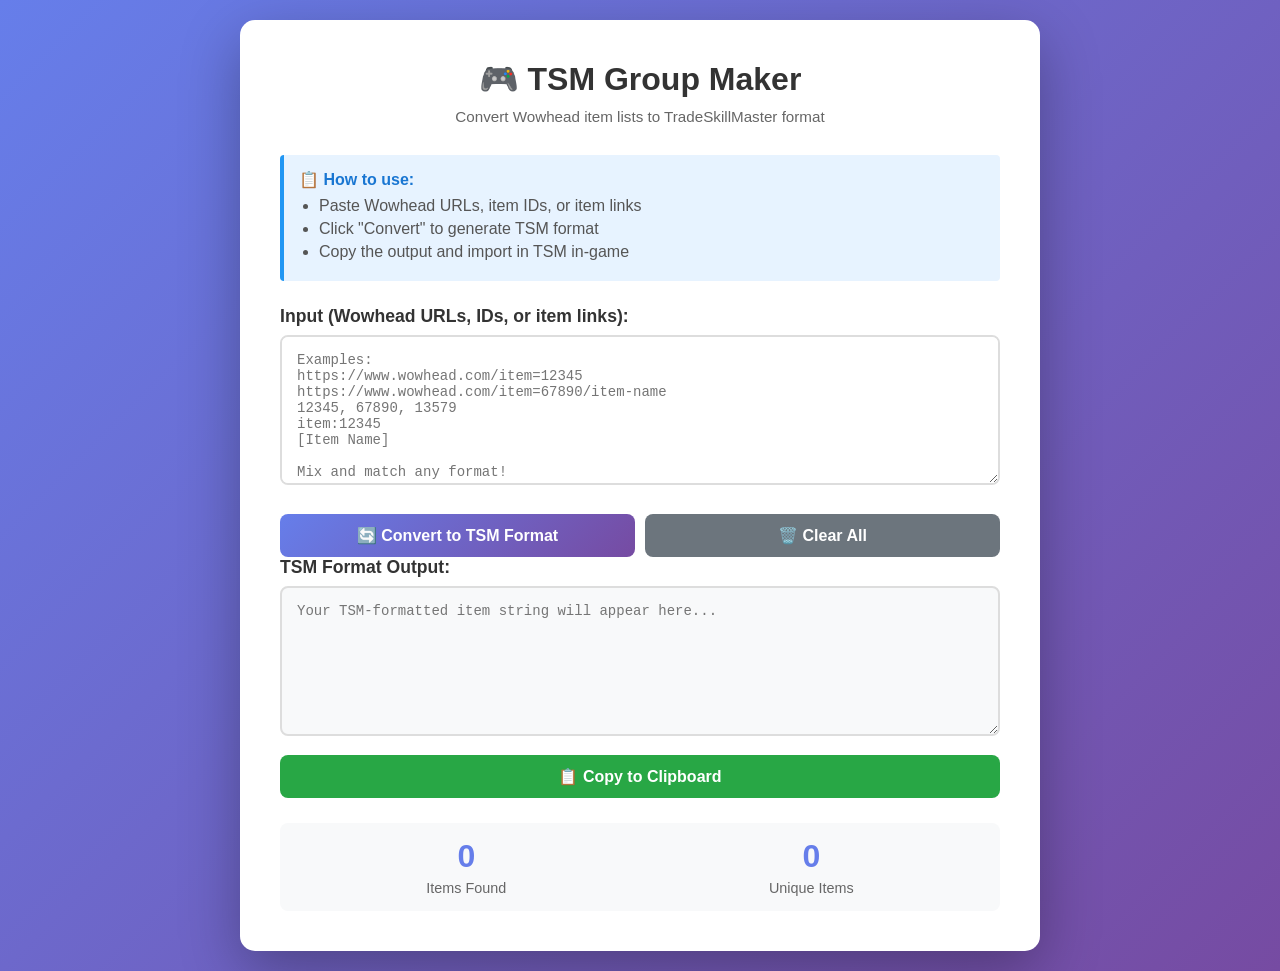
==== index.html @ 7c134ddc "Implement TSM Group Maker website with Wowhead to TSM converter Co-authored-by: RiseofRice <24214315" ====
<!DOCTYPE html>
<html lang="en">
<head>
    <meta charset="UTF-8">
    <meta name="viewport" content="width=device-width, initial-scale=1.0">
    <title>TSM Group Maker - Wowhead to TradeSkillMaster Converter</title>
    <style>
        * {
            margin: 0;
            padding: 0;
            box-sizing: border-box;
        }

        body {
            font-family: -apple-system, BlinkMacSystemFont, 'Segoe UI', Roboto, Oxygen, Ubuntu, Cantarell, sans-serif;
            background: linear-gradient(135deg, #667eea 0%, #764ba2 100%);
            min-height: 100vh;
            padding: 20px;
            display: flex;
            justify-content: center;
            align-items: center;
        }

        .container {
            background: white;
            border-radius: 15px;
            box-shadow: 0 20px 60px rgba(0, 0, 0, 0.3);
            padding: 40px;
            max-width: 800px;
            width: 100%;
        }

        h1 {
            color: #333;
            margin-bottom: 10px;
            font-size: 2em;
            text-align: center;
        }

        .subtitle {
            color: #666;
            text-align: center;
            margin-bottom: 30px;
            font-size: 0.95em;
        }

        .input-section, .output-section {
            margin-bottom: 25px;
        }

        label {
            display: block;
            color: #333;
            font-weight: 600;
            margin-bottom: 8px;
            font-size: 1.1em;
        }

        textarea {
            width: 100%;
            padding: 15px;
            border: 2px solid #ddd;
            border-radius: 8px;
            font-family: 'Courier New', monospace;
            font-size: 14px;
            resize: vertical;
            transition: border-color 0.3s;
        }

        textarea:focus {
            outline: none;
            border-color: #667eea;
        }

        #input {
            min-height: 150px;
        }

        #output {
            min-height: 150px;
            background-color: #f8f9fa;
        }

        .button-group {
            display: flex;
            gap: 10px;
            margin-top: 15px;
        }

        button {
            flex: 1;
            padding: 12px 24px;
            border: none;
            border-radius: 8px;
            font-size: 16px;
            font-weight: 600;
            cursor: pointer;
            transition: all 0.3s;
        }

        .btn-primary {
            background: linear-gradient(135deg, #667eea 0%, #764ba2 100%);
            color: white;
        }

        .btn-primary:hover {
            transform: translateY(-2px);
            box-shadow: 0 5px 15px rgba(102, 126, 234, 0.4);
        }

        .btn-secondary {
            background: #6c757d;
            color: white;
        }

        .btn-secondary:hover {
            background: #5a6268;
        }

        .btn-success {
            background: #28a745;
            color: white;
        }

        .btn-success:hover {
            background: #218838;
        }

        .info-box {
            background: #e7f3ff;
            border-left: 4px solid #2196F3;
            padding: 15px;
            margin-bottom: 25px;
            border-radius: 4px;
        }

        .info-box h3 {
            color: #1976D2;
            margin-bottom: 8px;
            font-size: 1em;
        }

        .info-box ul {
            margin-left: 20px;
            color: #555;
        }

        .info-box li {
            margin-bottom: 5px;
        }

        .stats {
            display: flex;
            justify-content: space-around;
            margin-top: 15px;
            padding: 15px;
            background: #f8f9fa;
            border-radius: 8px;
        }

        .stat-item {
            text-align: center;
        }

        .stat-value {
            font-size: 2em;
            font-weight: bold;
            color: #667eea;
        }

        .stat-label {
            color: #666;
            font-size: 0.9em;
            margin-top: 5px;
        }

        .message {
            padding: 12px;
            margin-top: 15px;
            border-radius: 8px;
            display: none;
        }

        .message.success {
            background: #d4edda;
            color: #155724;
            border: 1px solid #c3e6cb;
        }

        .message.error {
            background: #f8d7da;
            color: #721c24;
            border: 1px solid #f5c6cb;
        }

        .message.show {
            display: block;
        }

        @media (max-width: 600px) {
            .container {
                padding: 20px;
            }

            h1 {
                font-size: 1.5em;
            }

            .button-group {
                flex-direction: column;
            }

            .stats {
                flex-direction: column;
                gap: 15px;
            }
        }
    </style>
</head>
<body>
    <div class="container">
        <h1>🎮 TSM Group Maker</h1>
        <p class="subtitle">Convert Wowhead item lists to TradeSkillMaster format</p>

        <div class="info-box">
            <h3>📋 How to use:</h3>
            <ul>
                <li>Paste Wowhead URLs, item IDs, or item links</li>
                <li>Click "Convert" to generate TSM format</li>
                <li>Copy the output and import in TSM in-game</li>
            </ul>
        </div>

        <div class="input-section">
            <label for="input">Input (Wowhead URLs, IDs, or item links):</label>
            <textarea id="input" placeholder="Examples:
https://www.wowhead.com/item=12345
https://www.wowhead.com/item=67890/item-name
12345, 67890, 13579
item:12345
[Item Name]

Mix and match any format!"></textarea>
        </div>

        <div class="button-group">
            <button class="btn-primary" onclick="convertToTSM()">🔄 Convert to TSM Format</button>
            <button class="btn-secondary" onclick="clearAll()">🗑️ Clear All</button>
        </div>

        <div class="output-section">
            <label for="output">TSM Format Output:</label>
            <textarea id="output" readonly placeholder="Your TSM-formatted item string will appear here..."></textarea>
            <div class="button-group">
                <button class="btn-success" onclick="copyToClipboard()">📋 Copy to Clipboard</button>
            </div>
        </div>

        <div class="stats">
            <div class="stat-item">
                <div class="stat-value" id="itemCount">0</div>
                <div class="stat-label">Items Found</div>
            </div>
            <div class="stat-item">
                <div class="stat-value" id="uniqueCount">0</div>
                <div class="stat-label">Unique Items</div>
            </div>
        </div>

        <div id="message" class="message"></div>
    </div>

    <script>
        function extractItemIds(text) {
            const itemIds = new Set();
            
            // Pattern 1: Wowhead URLs with item IDs
            // https://www.wowhead.com/item=12345 or https://www.wowhead.com/item=12345/item-name
            const wowheadUrlPattern = /wowhead\.com\/[a-z]*\/?item[=/](\d+)/gi;
            let match;
            while ((match = wowheadUrlPattern.exec(text)) !== null) {
                itemIds.add(match[1]);
            }
            
            // Pattern 2: Direct item IDs (numbers separated by commas, spaces, or newlines)
            const numberPattern = /\b(\d{4,6})\b/g;
            while ((match = numberPattern.exec(text)) !== null) {
                itemIds.add(match[1]);
            }
            
            // Pattern 3: item:xxxxx format
            const itemFormatPattern = /item:(\d+)/gi;
            while ((match = itemFormatPattern.exec(text)) !== null) {
                itemIds.add(match[1]);
            }
            
            // Pattern 4: i:xxxxx format (already TSM format)
            const tsmFormatPattern = /i:(\d+)/gi;
            while ((match = tsmFormatPattern.exec(text)) !== null) {
                itemIds.add(match[1]);
            }
            
            return Array.from(itemIds).sort((a, b) => a - b);
        }

        function convertToTSM() {
            const input = document.getElementById('input').value;
            const output = document.getElementById('output');
            const itemCountEl = document.getElementById('itemCount');
            const uniqueCountEl = document.getElementById('uniqueCount');
            
            if (!input.trim()) {
                showMessage('Please enter some Wowhead URLs or item IDs', 'error');
                return;
            }
            
            const itemIds = extractItemIds(input);
            
            if (itemIds.length === 0) {
                showMessage('No valid item IDs found in the input', 'error');
                output.value = '';
                itemCountEl.textContent = '0';
                uniqueCountEl.textContent = '0';
                return;
            }
            
            // Convert to TSM format: i:12345,i:67890,i:13579
            const tsmFormat = itemIds.map(id => `i:${id}`).join(',');
            output.value = tsmFormat;
            
            // Update stats
            itemCountEl.textContent = itemIds.length;
            uniqueCountEl.textContent = itemIds.length;
            
            showMessage(`Successfully converted ${itemIds.length} item(s) to TSM format!`, 'success');
        }

        function copyToClipboard() {
            const output = document.getElementById('output');
            
            if (!output.value) {
                showMessage('Nothing to copy! Please convert some items first.', 'error');
                return;
            }
            
            output.select();
            output.setSelectionRange(0, 99999); // For mobile devices
            
            try {
                document.execCommand('copy');
                showMessage('Copied to clipboard! Ready to import in TSM.', 'success');
            } catch (err) {
                // Fallback for modern browsers
                navigator.clipboard.writeText(output.value).then(() => {
                    showMessage('Copied to clipboard! Ready to import in TSM.', 'success');
                }).catch(() => {
                    showMessage('Failed to copy. Please copy manually.', 'error');
                });
            }
        }

        function clearAll() {
            document.getElementById('input').value = '';
            document.getElementById('output').value = '';
            document.getElementById('itemCount').textContent = '0';
            document.getElementById('uniqueCount').textContent = '0';
            hideMessage();
        }

        function showMessage(text, type) {
            const messageEl = document.getElementById('message');
            messageEl.textContent = text;
            messageEl.className = `message ${type} show`;
            
            // Auto-hide after 3 seconds
            setTimeout(() => {
                hideMessage();
            }, 3000);
        }

        function hideMessage() {
            const messageEl = document.getElementById('message');
            messageEl.classList.remove('show');
        }

        // Allow pressing Ctrl/Cmd+Enter to convert
        document.getElementById('input').addEventListener('keydown', (e) => {
            if ((e.ctrlKey || e.metaKey) && e.key === 'Enter') {
                convertToTSM();
            }
        });
    </script>
</body>
</html>
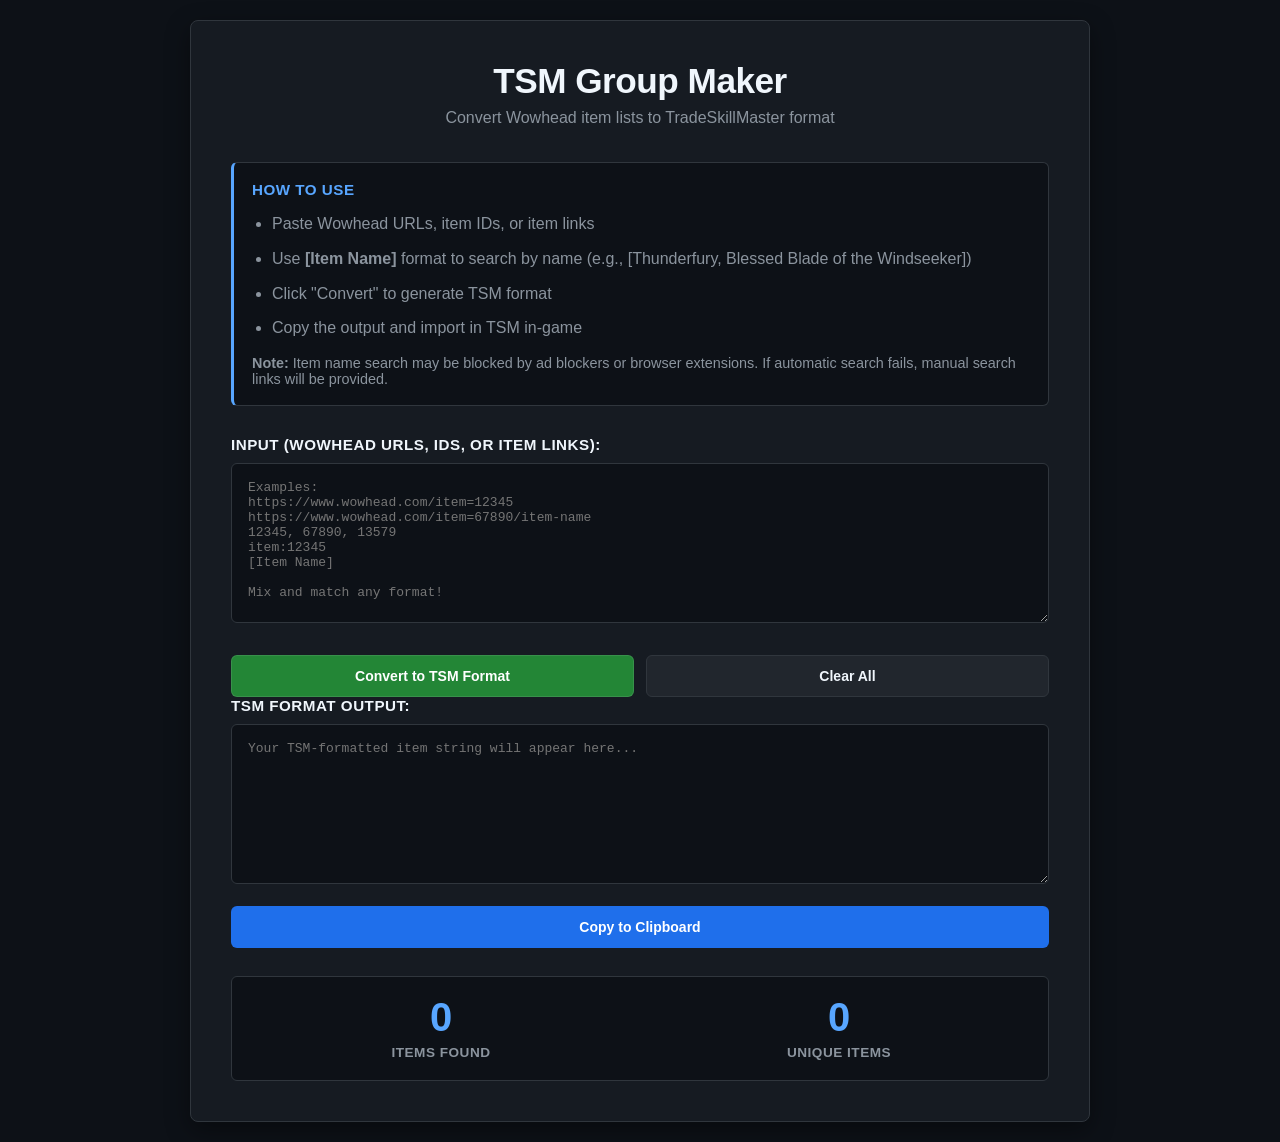
==== commit 381c774e: "Update UI with item name search instructions Co-authored-by: RiseofRice <24214315+RiseofRice@users.n" ====
--- a/index.html
+++ b/index.html
@@ -4,231 +4,24 @@
     <meta charset="UTF-8">
     <meta name="viewport" content="width=device-width, initial-scale=1.0">
     <title>TSM Group Maker - Wowhead to TradeSkillMaster Converter</title>
-    <style>
-        * {
-            margin: 0;
-            padding: 0;
-            box-sizing: border-box;
-        }
-
-        body {
-            font-family: -apple-system, BlinkMacSystemFont, 'Segoe UI', Roboto, Oxygen, Ubuntu, Cantarell, sans-serif;
-            background: linear-gradient(135deg, #667eea 0%, #764ba2 100%);
-            min-height: 100vh;
-            padding: 20px;
-            display: flex;
-            justify-content: center;
-            align-items: center;
-        }
-
-        .container {
-            background: white;
-            border-radius: 15px;
-            box-shadow: 0 20px 60px rgba(0, 0, 0, 0.3);
-            padding: 40px;
-            max-width: 800px;
-            width: 100%;
-        }
-
-        h1 {
-            color: #333;
-            margin-bottom: 10px;
-            font-size: 2em;
-            text-align: center;
-        }
-
-        .subtitle {
-            color: #666;
-            text-align: center;
-            margin-bottom: 30px;
-            font-size: 0.95em;
-        }
-
-        .input-section, .output-section {
-            margin-bottom: 25px;
-        }
-
-        label {
-            display: block;
-            color: #333;
-            font-weight: 600;
-            margin-bottom: 8px;
-            font-size: 1.1em;
-        }
-
-        textarea {
-            width: 100%;
-            padding: 15px;
-            border: 2px solid #ddd;
-            border-radius: 8px;
-            font-family: 'Courier New', monospace;
-            font-size: 14px;
-            resize: vertical;
-            transition: border-color 0.3s;
-        }
-
-        textarea:focus {
-            outline: none;
-            border-color: #667eea;
-        }
-
-        #input {
-            min-height: 150px;
-        }
-
-        #output {
-            min-height: 150px;
-            background-color: #f8f9fa;
-        }
-
-        .button-group {
-            display: flex;
-            gap: 10px;
-            margin-top: 15px;
-        }
-
-        button {
-            flex: 1;
-            padding: 12px 24px;
-            border: none;
-            border-radius: 8px;
-            font-size: 16px;
-            font-weight: 600;
-            cursor: pointer;
-            transition: all 0.3s;
-        }
-
-        .btn-primary {
-            background: linear-gradient(135deg, #667eea 0%, #764ba2 100%);
-            color: white;
-        }
-
-        .btn-primary:hover {
-            transform: translateY(-2px);
-            box-shadow: 0 5px 15px rgba(102, 126, 234, 0.4);
-        }
-
-        .btn-secondary {
-            background: #6c757d;
-            color: white;
-        }
-
-        .btn-secondary:hover {
-            background: #5a6268;
-        }
-
-        .btn-success {
-            background: #28a745;
-            color: white;
-        }
-
-        .btn-success:hover {
-            background: #218838;
-        }
-
-        .info-box {
-            background: #e7f3ff;
-            border-left: 4px solid #2196F3;
-            padding: 15px;
-            margin-bottom: 25px;
-            border-radius: 4px;
-        }
-
-        .info-box h3 {
-            color: #1976D2;
-            margin-bottom: 8px;
-            font-size: 1em;
-        }
-
-        .info-box ul {
-            margin-left: 20px;
-            color: #555;
-        }
-
-        .info-box li {
-            margin-bottom: 5px;
-        }
-
-        .stats {
-            display: flex;
-            justify-content: space-around;
-            margin-top: 15px;
-            padding: 15px;
-            background: #f8f9fa;
-            border-radius: 8px;
-        }
-
-        .stat-item {
-            text-align: center;
-        }
-
-        .stat-value {
-            font-size: 2em;
-            font-weight: bold;
-            color: #667eea;
-        }
-
-        .stat-label {
-            color: #666;
-            font-size: 0.9em;
-            margin-top: 5px;
-        }
-
-        .message {
-            padding: 12px;
-            margin-top: 15px;
-            border-radius: 8px;
-            display: none;
-        }
-
-        .message.success {
-            background: #d4edda;
-            color: #155724;
-            border: 1px solid #c3e6cb;
-        }
-
-        .message.error {
-            background: #f8d7da;
-            color: #721c24;
-            border: 1px solid #f5c6cb;
-        }
-
-        .message.show {
-            display: block;
-        }
-
-        @media (max-width: 600px) {
-            .container {
-                padding: 20px;
-            }
-
-            h1 {
-                font-size: 1.5em;
-            }
-
-            .button-group {
-                flex-direction: column;
-            }
-
-            .stats {
-                flex-direction: column;
-                gap: 15px;
-            }
-        }
-    </style>
+    <link rel="stylesheet" href="styles.css">
 </head>
 <body>
     <div class="container">
-        <h1>🎮 TSM Group Maker</h1>
+        <h1>TSM Group Maker</h1>
         <p class="subtitle">Convert Wowhead item lists to TradeSkillMaster format</p>
 
         <div class="info-box">
-            <h3>📋 How to use:</h3>
+            <h3>How to use</h3>
             <ul>
                 <li>Paste Wowhead URLs, item IDs, or item links</li>
+                <li>Use <strong>[Item Name]</strong> format to search by name (e.g., [Thunderfury, Blessed Blade of the Windseeker])</li>
                 <li>Click "Convert" to generate TSM format</li>
                 <li>Copy the output and import in TSM in-game</li>
             </ul>
+            <p style="margin-top: 12px; font-size: 0.9em; color: #8b949e;">
+                <strong>Note:</strong> Item name search may be blocked by ad blockers or browser extensions. If automatic search fails, manual search links will be provided.
+            </p>
         </div>
 
         <div class="input-section">
@@ -244,15 +37,15 @@
         </div>
 
         <div class="button-group">
-            <button class="btn-primary" onclick="convertToTSM()">🔄 Convert to TSM Format</button>
-            <button class="btn-secondary" onclick="clearAll()">🗑️ Clear All</button>
+            <button class="btn-primary" onclick="convertToTSM()">Convert to TSM Format</button>
+            <button class="btn-secondary" onclick="clearAll()">Clear All</button>
         </div>
 
         <div class="output-section">
             <label for="output">TSM Format Output:</label>
             <textarea id="output" readonly placeholder="Your TSM-formatted item string will appear here..."></textarea>
             <div class="button-group">
-                <button class="btn-success" onclick="copyToClipboard()">📋 Copy to Clipboard</button>
+                <button class="btn-success" onclick="copyToClipboard()">Copy to Clipboard</button>
             </div>
         </div>
 
@@ -270,125 +63,6 @@
         <div id="message" class="message"></div>
     </div>
 
-    <script>
-        function extractItemIds(text) {
-            const itemIds = new Set();
-            
-            // Pattern 1: Wowhead URLs with item IDs
-            // https://www.wowhead.com/item=12345 or https://www.wowhead.com/item=12345/item-name
-            const wowheadUrlPattern = /wowhead\.com\/[a-z]*\/?item[=/](\d+)/gi;
-            let match;
-            while ((match = wowheadUrlPattern.exec(text)) !== null) {
-                itemIds.add(match[1]);
-            }
-            
-            // Pattern 2: Direct item IDs (numbers separated by commas, spaces, or newlines)
-            const numberPattern = /\b(\d{4,6})\b/g;
-            while ((match = numberPattern.exec(text)) !== null) {
-                itemIds.add(match[1]);
-            }
-            
-            // Pattern 3: item:xxxxx format
-            const itemFormatPattern = /item:(\d+)/gi;
-            while ((match = itemFormatPattern.exec(text)) !== null) {
-                itemIds.add(match[1]);
-            }
-            
-            // Pattern 4: i:xxxxx format (already TSM format)
-            const tsmFormatPattern = /i:(\d+)/gi;
-            while ((match = tsmFormatPattern.exec(text)) !== null) {
-                itemIds.add(match[1]);
-            }
-            
-            return Array.from(itemIds).sort((a, b) => a - b);
-        }
-
-        function convertToTSM() {
-            const input = document.getElementById('input').value;
-            const output = document.getElementById('output');
-            const itemCountEl = document.getElementById('itemCount');
-            const uniqueCountEl = document.getElementById('uniqueCount');
-            
-            if (!input.trim()) {
-                showMessage('Please enter some Wowhead URLs or item IDs', 'error');
-                return;
-            }
-            
-            const itemIds = extractItemIds(input);
-            
-            if (itemIds.length === 0) {
-                showMessage('No valid item IDs found in the input', 'error');
-                output.value = '';
-                itemCountEl.textContent = '0';
-                uniqueCountEl.textContent = '0';
-                return;
-            }
-            
-            // Convert to TSM format: i:12345,i:67890,i:13579
-            const tsmFormat = itemIds.map(id => `i:${id}`).join(',');
-            output.value = tsmFormat;
-            
-            // Update stats
-            itemCountEl.textContent = itemIds.length;
-            uniqueCountEl.textContent = itemIds.length;
-            
-            showMessage(`Successfully converted ${itemIds.length} item(s) to TSM format!`, 'success');
-        }
-
-        function copyToClipboard() {
-            const output = document.getElementById('output');
-            
-            if (!output.value) {
-                showMessage('Nothing to copy! Please convert some items first.', 'error');
-                return;
-            }
-            
-            output.select();
-            output.setSelectionRange(0, 99999); // For mobile devices
-            
-            try {
-                document.execCommand('copy');
-                showMessage('Copied to clipboard! Ready to import in TSM.', 'success');
-            } catch (err) {
-                // Fallback for modern browsers
-                navigator.clipboard.writeText(output.value).then(() => {
-                    showMessage('Copied to clipboard! Ready to import in TSM.', 'success');
-                }).catch(() => {
-                    showMessage('Failed to copy. Please copy manually.', 'error');
-                });
-            }
-        }
-
-        function clearAll() {
-            document.getElementById('input').value = '';
-            document.getElementById('output').value = '';
-            document.getElementById('itemCount').textContent = '0';
-            document.getElementById('uniqueCount').textContent = '0';
-            hideMessage();
-        }
-
-        function showMessage(text, type) {
-            const messageEl = document.getElementById('message');
-            messageEl.textContent = text;
-            messageEl.className = `message ${type} show`;
-            
-            // Auto-hide after 3 seconds
-            setTimeout(() => {
-                hideMessage();
-            }, 3000);
-        }
-
-        function hideMessage() {
-            const messageEl = document.getElementById('message');
-            messageEl.classList.remove('show');
-        }
-
-        // Allow pressing Ctrl/Cmd+Enter to convert
-        document.getElementById('input').addEventListener('keydown', (e) => {
-            if ((e.ctrlKey || e.metaKey) && e.key === 'Enter') {
-                convertToTSM();
-            }
-        });
-    </script>
+    <script src="script.js"></script>
 </body>
 </html>
--- a/styles.css
+++ b/styles.css
@@ -0,0 +1,275 @@
+* {
+    margin: 0;
+    padding: 0;
+    box-sizing: border-box;
+}
+
+body {
+    font-family: -apple-system, BlinkMacSystemFont, 'Segoe UI', Roboto, Oxygen, Ubuntu, Cantarell, sans-serif;
+    background: #0d1117;
+    min-height: 100vh;
+    padding: 20px;
+    display: flex;
+    justify-content: center;
+    align-items: center;
+}
+
+.container {
+    background: #161b22;
+    border: 1px solid #30363d;
+    border-radius: 8px;
+    box-shadow: 0 8px 24px rgba(0, 0, 0, 0.4);
+    padding: 40px;
+    max-width: 900px;
+    width: 100%;
+}
+
+h1 {
+    color: #f0f6fc;
+    margin-bottom: 8px;
+    font-size: 2.2em;
+    text-align: center;
+    font-weight: 700;
+    letter-spacing: -0.5px;
+}
+
+.subtitle {
+    color: #8b949e;
+    text-align: center;
+    margin-bottom: 35px;
+    font-size: 1em;
+    font-weight: 400;
+}
+
+.input-section, .output-section {
+    margin-bottom: 28px;
+}
+
+label {
+    display: block;
+    color: #f0f6fc;
+    font-weight: 600;
+    margin-bottom: 10px;
+    font-size: 0.95em;
+    text-transform: uppercase;
+    letter-spacing: 0.5px;
+}
+
+textarea {
+    width: 100%;
+    padding: 16px;
+    border: 1px solid #30363d;
+    border-radius: 6px;
+    font-family: 'SF Mono', 'Monaco', 'Cascadia Code', 'Roboto Mono', 'Courier New', monospace;
+    font-size: 13px;
+    resize: vertical;
+    transition: all 0.2s ease;
+    background: #0d1117;
+    color: #f0f6fc;
+}
+
+textarea:focus {
+    outline: none;
+    border-color: #58a6ff;
+    box-shadow: 0 0 0 3px rgba(88, 166, 255, 0.1);
+}
+
+#input {
+    min-height: 160px;
+}
+
+#output {
+    min-height: 160px;
+    background-color: #0d1117;
+}
+
+.button-group {
+    display: flex;
+    gap: 12px;
+    margin-top: 18px;
+}
+
+button {
+    flex: 1;
+    padding: 12px 20px;
+    border: 1px solid transparent;
+    border-radius: 6px;
+    font-size: 14px;
+    font-weight: 600;
+    cursor: pointer;
+    transition: all 0.2s ease;
+    font-family: -apple-system, BlinkMacSystemFont, 'Segoe UI', Roboto, sans-serif;
+}
+
+.btn-primary {
+    background: #238636;
+    color: #ffffff;
+    border-color: rgba(240, 246, 252, 0.1);
+}
+
+.btn-primary:hover {
+    background: #2ea043;
+    box-shadow: 0 4px 12px rgba(35, 134, 54, 0.3);
+}
+
+.btn-primary:active {
+    background: #26a641;
+    transform: translateY(1px);
+}
+
+.btn-secondary {
+    background: #21262d;
+    color: #f0f6fc;
+    border-color: #30363d;
+}
+
+.btn-secondary:hover {
+    background: #30363d;
+    border-color: #8b949e;
+}
+
+.btn-success {
+    background: #1f6feb;
+    color: #ffffff;
+}
+
+.btn-success:hover {
+    background: #388bfd;
+    box-shadow: 0 4px 12px rgba(31, 111, 235, 0.3);
+}
+
+.btn-success:active {
+    background: #0969da;
+    transform: translateY(1px);
+}
+
+.info-box {
+    background: #0d1117;
+    border: 1px solid #30363d;
+    border-left: 3px solid #58a6ff;
+    padding: 18px;
+    margin-bottom: 30px;
+    border-radius: 6px;
+}
+
+.info-box h3 {
+    color: #58a6ff;
+    margin-bottom: 12px;
+    font-size: 0.95em;
+    font-weight: 600;
+    text-transform: uppercase;
+    letter-spacing: 0.5px;
+}
+
+.info-box ul {
+    margin-left: 20px;
+    color: #8b949e;
+    line-height: 1.8;
+}
+
+.info-box li {
+    margin-bottom: 6px;
+}
+
+.stats {
+    display: flex;
+    justify-content: space-around;
+    margin-top: 20px;
+    padding: 20px;
+    background: #0d1117;
+    border: 1px solid #30363d;
+    border-radius: 6px;
+    gap: 20px;
+}
+
+.stat-item {
+    text-align: center;
+    flex: 1;
+}
+
+.stat-value {
+    font-size: 2.5em;
+    font-weight: 700;
+    color: #58a6ff;
+    line-height: 1;
+}
+
+.stat-label {
+    color: #8b949e;
+    font-size: 0.85em;
+    margin-top: 8px;
+    text-transform: uppercase;
+    letter-spacing: 0.5px;
+    font-weight: 600;
+}
+
+.message {
+    padding: 14px 16px;
+    margin-top: 18px;
+    border-radius: 6px;
+    display: none;
+    border: 1px solid transparent;
+    font-size: 14px;
+    font-weight: 500;
+}
+
+.message.success {
+    background: rgba(35, 134, 54, 0.15);
+    color: #3fb950;
+    border-color: rgba(35, 134, 54, 0.4);
+}
+
+.message.error {
+    background: rgba(248, 81, 73, 0.15);
+    color: #f85149;
+    border-color: rgba(248, 81, 73, 0.4);
+}
+
+.message.info {
+    background: rgba(88, 166, 255, 0.15);
+    color: #58a6ff;
+    border-color: rgba(88, 166, 255, 0.4);
+}
+
+.message.show {
+    display: block;
+}
+
+@media (max-width: 600px) {
+    body {
+        padding: 10px;
+    }
+
+    .container {
+        padding: 24px;
+    }
+
+    h1 {
+        font-size: 1.8em;
+    }
+
+    .subtitle {
+        font-size: 0.9em;
+    }
+
+    .button-group {
+        flex-direction: column;
+    }
+
+    button {
+        width: 100%;
+    }
+
+    .stats {
+        flex-direction: column;
+        gap: 20px;
+    }
+
+    label {
+        font-size: 0.85em;
+    }
+
+    textarea {
+        font-size: 12px;
+    }
+}
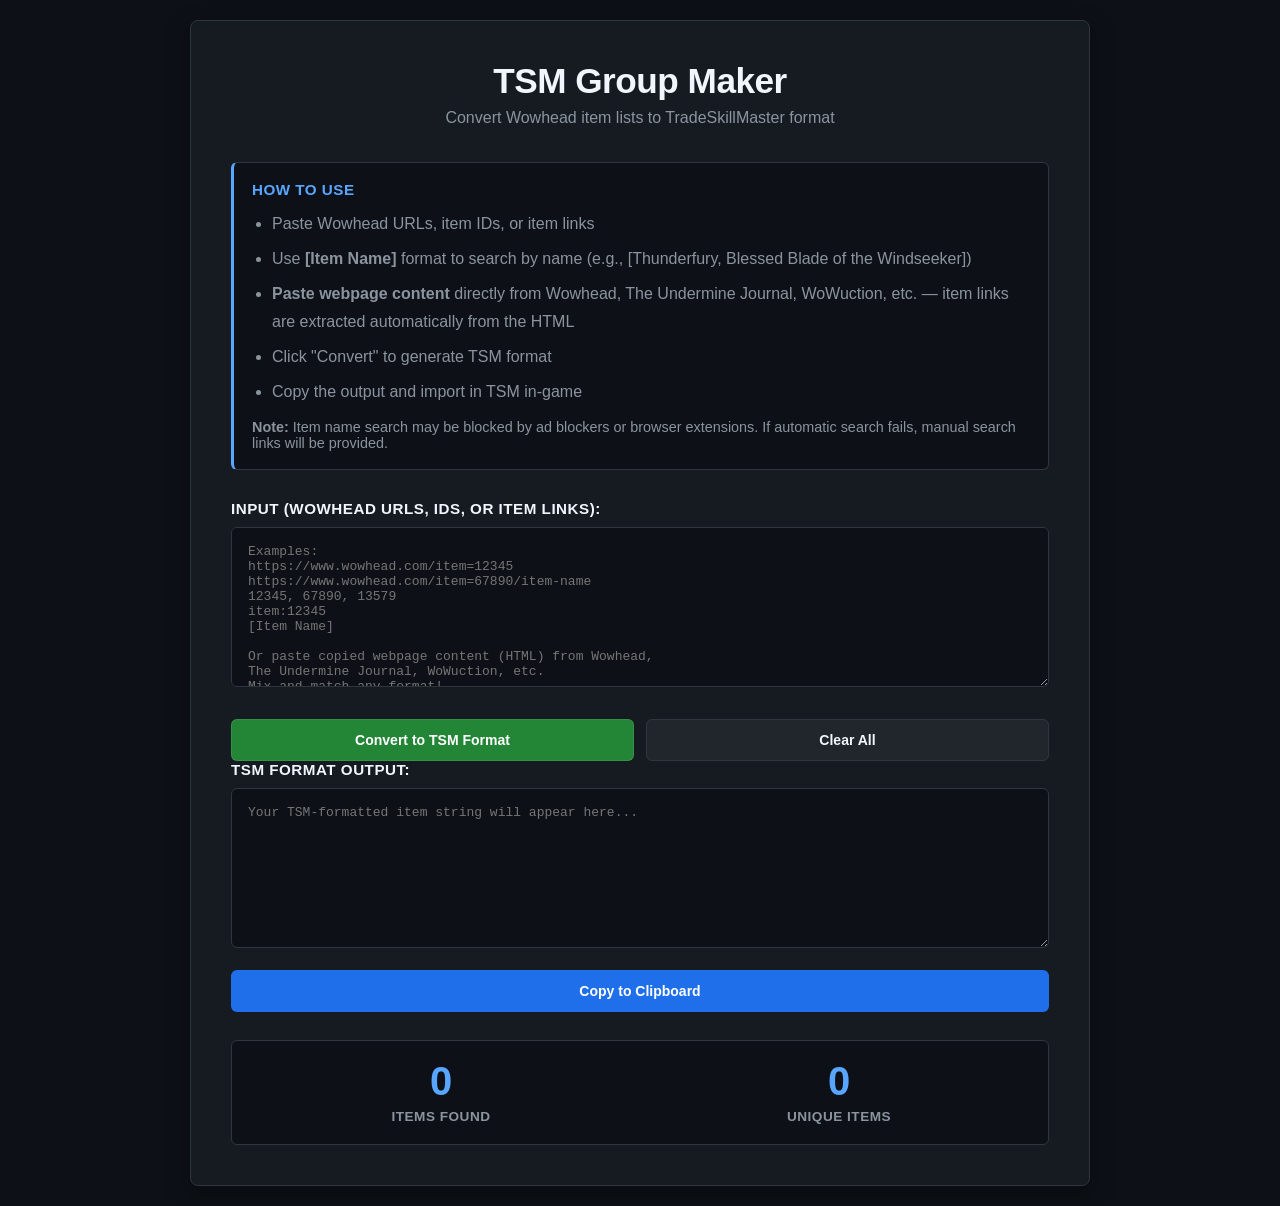
==== commit c69737b3: "Add Grouper-style HTML paste functionality to TSM Group Maker Co-authored-by: RiseofRice <24214315+R" ====
--- a/index.html
+++ b/index.html
@@ -16,6 +16,7 @@
             <ul>
                 <li>Paste Wowhead URLs, item IDs, or item links</li>
                 <li>Use <strong>[Item Name]</strong> format to search by name (e.g., [Thunderfury, Blessed Blade of the Windseeker])</li>
+                <li><strong>Paste webpage content</strong> directly from Wowhead, The Undermine Journal, WoWuction, etc. — item links are extracted automatically from the HTML</li>
                 <li>Click "Convert" to generate TSM format</li>
                 <li>Copy the output and import in TSM in-game</li>
             </ul>
@@ -33,6 +34,8 @@
 item:12345
 [Item Name]
 
+Or paste copied webpage content (HTML) from Wowhead,
+The Undermine Journal, WoWuction, etc.
 Mix and match any format!"></textarea>
         </div>
 
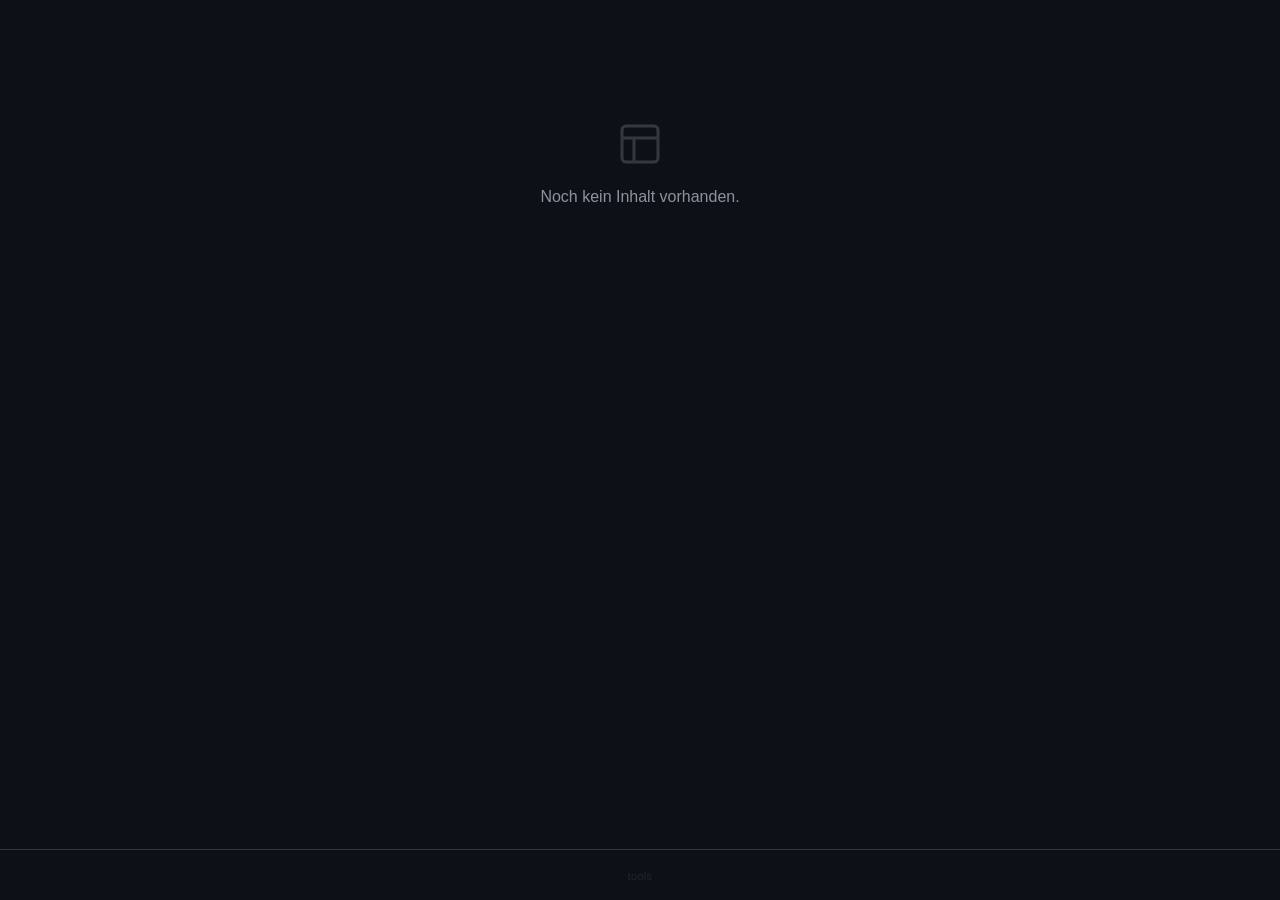
==== commit c3d7f9f1: "Make onepager the start page, move groupmaker to footer link Co-authored-by: RiseofRice <24214315+Ri" ====
--- a/index.html
+++ b/index.html
@@ -1,71 +1,817 @@
 <!DOCTYPE html>
-<html lang="en">
+<html lang="de">
 <head>
     <meta charset="UTF-8">
     <meta name="viewport" content="width=device-width, initial-scale=1.0">
-    <title>TSM Group Maker - Wowhead to TradeSkillMaster Converter</title>
-    <link rel="stylesheet" href="styles.css">
+    <title>Rise of Rice</title>
+    <style>
+        * {
+            margin: 0;
+            padding: 0;
+            box-sizing: border-box;
+        }
+
+        :root {
+            --bg: #0d1117;
+            --surface: #161b22;
+            --border: #30363d;
+            --text: #f0f6fc;
+            --muted: #8b949e;
+            --accent: #58a6ff;
+            --success: #238636;
+            --danger: #da3633;
+        }
+
+        body {
+            font-family: -apple-system, BlinkMacSystemFont, 'Segoe UI', Roboto, Oxygen, Ubuntu, Cantarell, sans-serif;
+            background: var(--bg);
+            color: var(--text);
+            min-height: 100vh;
+            display: flex;
+            flex-direction: column;
+        }
+
+        /* ── Password overlay ─────────────────────────────────────────── */
+        #pw-overlay {
+            display: none;
+            position: fixed;
+            inset: 0;
+            background: rgba(0, 0, 0, 0.75);
+            z-index: 1000;
+            justify-content: center;
+            align-items: center;
+        }
+
+        #pw-overlay.active {
+            display: flex;
+        }
+
+        #pw-box {
+            background: var(--surface);
+            border: 1px solid var(--border);
+            border-radius: 10px;
+            padding: 36px 40px;
+            width: 340px;
+            box-shadow: 0 16px 48px rgba(0, 0, 0, 0.6);
+        }
+
+        #pw-box h2 {
+            color: var(--text);
+            margin-bottom: 20px;
+            font-size: 1.25em;
+            text-align: center;
+        }
+
+        #pw-box input {
+            width: 100%;
+            padding: 12px 14px;
+            background: var(--bg);
+            border: 1px solid var(--border);
+            border-radius: 6px;
+            color: var(--text);
+            font-size: 15px;
+            margin-bottom: 14px;
+        }
+
+        #pw-box input:focus {
+            outline: none;
+            border-color: var(--accent);
+            box-shadow: 0 0 0 3px rgba(88, 166, 255, 0.15);
+        }
+
+        #pw-box button {
+            width: 100%;
+            padding: 11px;
+            background: var(--success);
+            color: #fff;
+            border: none;
+            border-radius: 6px;
+            font-size: 15px;
+            font-weight: 600;
+            cursor: pointer;
+            transition: background 0.2s;
+        }
+
+        #pw-box button:hover {
+            background: #2ea043;
+        }
+
+        #pw-error {
+            color: #f85149;
+            font-size: 13px;
+            margin-top: 10px;
+            text-align: center;
+            min-height: 18px;
+        }
+
+        /* ── Admin toolbar ───────────────────────────────────────────── */
+        #admin-bar {
+            display: none;
+            position: sticky;
+            top: 0;
+            z-index: 900;
+            background: var(--surface);
+            border-bottom: 1px solid var(--border);
+            padding: 10px 20px;
+            gap: 10px;
+            align-items: center;
+            flex-wrap: wrap;
+        }
+
+        #admin-bar.active {
+            display: flex;
+        }
+
+        #admin-bar span {
+            color: var(--accent);
+            font-weight: 700;
+            font-size: 0.85em;
+            letter-spacing: 0.5px;
+            text-transform: uppercase;
+            margin-right: 6px;
+        }
+
+        .btn {
+            padding: 8px 16px;
+            border-radius: 6px;
+            border: 1px solid transparent;
+            font-size: 13px;
+            font-weight: 600;
+            cursor: pointer;
+            transition: all 0.2s;
+            white-space: nowrap;
+        }
+
+        .btn-add-text {
+            background: #1f6feb;
+            color: #fff;
+        }
+
+        .btn-add-text:hover {
+            background: #388bfd;
+        }
+
+        .btn-add-image {
+            background: #6e40c9;
+            color: #fff;
+        }
+
+        .btn-add-image:hover {
+            background: #8957e5;
+        }
+
+        .btn-logout {
+            background: var(--bg);
+            color: var(--muted);
+            border-color: var(--border);
+            margin-left: auto;
+        }
+
+        .btn-logout:hover {
+            color: var(--text);
+            border-color: var(--muted);
+        }
+
+        /* ── Trigger to open password overlay ────────────────────────── */
+        #edit-trigger {
+            position: fixed;
+            bottom: 52px;
+            right: 16px;
+            width: 36px;
+            height: 36px;
+            background: transparent;
+            border: none;
+            cursor: pointer;
+            opacity: 0;
+            z-index: 800;
+        }
+
+        /* ── Main content ────────────────────────────────────────────── */
+        #content-area {
+            flex: 1;
+            padding: 40px 20px 60px;
+            max-width: 900px;
+            width: 100%;
+            margin: 0 auto;
+        }
+
+        /* ── Blocks ──────────────────────────────────────────────────── */
+        .block {
+            position: relative;
+            background: var(--surface);
+            border: 1px solid var(--border);
+            border-radius: 8px;
+            padding: 24px 28px;
+            margin-bottom: 24px;
+            word-break: break-word;
+        }
+
+        .block-text-content {
+            color: var(--text);
+            font-size: 1em;
+            line-height: 1.7;
+            white-space: pre-wrap;
+        }
+
+        .block img {
+            max-width: 100%;
+            border-radius: 6px;
+            display: block;
+        }
+
+        /* Admin-only block controls */
+        .block-controls {
+            display: none;
+            position: absolute;
+            top: 8px;
+            right: 10px;
+            gap: 6px;
+        }
+
+        body.admin-mode .block-controls {
+            display: flex;
+        }
+
+        .btn-block-delete {
+            background: var(--danger);
+            color: #fff;
+            border: none;
+            border-radius: 4px;
+            padding: 4px 10px;
+            font-size: 12px;
+            font-weight: 600;
+            cursor: pointer;
+            transition: background 0.2s;
+        }
+
+        .btn-block-delete:hover {
+            background: #f85149;
+        }
+
+        .btn-block-up,
+        .btn-block-down {
+            background: var(--border);
+            color: var(--text);
+            border: none;
+            border-radius: 4px;
+            padding: 4px 8px;
+            font-size: 12px;
+            cursor: pointer;
+            transition: background 0.2s;
+        }
+
+        .btn-block-up:hover,
+        .btn-block-down:hover {
+            background: var(--muted);
+        }
+
+        /* ── Add-block modal ─────────────────────────────────────────── */
+        #block-modal {
+            display: none;
+            position: fixed;
+            inset: 0;
+            background: rgba(0, 0, 0, 0.75);
+            z-index: 1000;
+            justify-content: center;
+            align-items: center;
+        }
+
+        #block-modal.active {
+            display: flex;
+        }
+
+        #block-modal-box {
+            background: var(--surface);
+            border: 1px solid var(--border);
+            border-radius: 10px;
+            padding: 32px 36px;
+            width: 520px;
+            max-width: 95vw;
+            box-shadow: 0 16px 48px rgba(0, 0, 0, 0.6);
+        }
+
+        #block-modal-box h2 {
+            color: var(--text);
+            margin-bottom: 20px;
+            font-size: 1.15em;
+        }
+
+        #block-modal-box textarea,
+        #block-modal-box input[type="text"],
+        #block-modal-box input[type="url"] {
+            width: 100%;
+            padding: 12px 14px;
+            background: var(--bg);
+            border: 1px solid var(--border);
+            border-radius: 6px;
+            color: var(--text);
+            font-size: 14px;
+            margin-bottom: 14px;
+            resize: vertical;
+        }
+
+        #block-modal-box textarea {
+            min-height: 140px;
+            font-family: inherit;
+        }
+
+        #block-modal-box textarea:focus,
+        #block-modal-box input:focus {
+            outline: none;
+            border-color: var(--accent);
+            box-shadow: 0 0 0 3px rgba(88, 166, 255, 0.15);
+        }
+
+        .modal-actions {
+            display: flex;
+            gap: 10px;
+            justify-content: flex-end;
+            margin-top: 4px;
+        }
+
+        .btn-modal-save {
+            background: var(--success);
+            color: #fff;
+            border: none;
+            border-radius: 6px;
+            padding: 10px 22px;
+            font-size: 14px;
+            font-weight: 600;
+            cursor: pointer;
+            transition: background 0.2s;
+        }
+
+        .btn-modal-save:hover {
+            background: #2ea043;
+        }
+
+        .btn-modal-cancel {
+            background: var(--bg);
+            color: var(--muted);
+            border: 1px solid var(--border);
+            border-radius: 6px;
+            padding: 10px 18px;
+            font-size: 14px;
+            font-weight: 600;
+            cursor: pointer;
+            transition: all 0.2s;
+        }
+
+        .btn-modal-cancel:hover {
+            color: var(--text);
+        }
+
+        /* image source tabs */
+        .img-tabs {
+            display: flex;
+            gap: 0;
+            margin-bottom: 14px;
+            border: 1px solid var(--border);
+            border-radius: 6px;
+            overflow: hidden;
+        }
+
+        .img-tab {
+            flex: 1;
+            padding: 9px;
+            background: var(--bg);
+            color: var(--muted);
+            border: none;
+            cursor: pointer;
+            font-size: 13px;
+            font-weight: 600;
+            transition: all 0.2s;
+        }
+
+        .img-tab.active {
+            background: var(--accent);
+            color: #fff;
+        }
+
+        #img-url-section,
+        #img-file-section {
+            display: none;
+        }
+
+        #img-url-section.active,
+        #img-file-section.active {
+            display: block;
+        }
+
+        #img-file-input {
+            width: 100%;
+            padding: 10px;
+            background: var(--bg);
+            border: 1px solid var(--border);
+            border-radius: 6px;
+            color: var(--muted);
+            font-size: 13px;
+            margin-bottom: 14px;
+            cursor: pointer;
+        }
+
+        /* ── Empty state ─────────────────────────────────────────────── */
+        #empty-state {
+            text-align: center;
+            padding: 80px 20px;
+            color: var(--muted);
+        }
+
+        #empty-state svg {
+            width: 48px;
+            height: 48px;
+            margin-bottom: 16px;
+            opacity: 0.3;
+        }
+
+        #empty-state p {
+            font-size: 1em;
+        }
+
+        /* ── Footer ──────────────────────────────────────────────────── */
+        footer {
+            border-top: 1px solid var(--border);
+            padding: 16px 20px;
+            text-align: center;
+        }
+
+        footer a {
+            color: #21262d;
+            font-size: 11px;
+            text-decoration: none;
+            letter-spacing: 0.3px;
+            transition: color 0.3s;
+        }
+
+        footer a:hover {
+            color: var(--muted);
+        }
+
+        /* ── Responsive ──────────────────────────────────────────────── */
+        @media (max-width: 600px) {
+            #content-area {
+                padding: 24px 12px 48px;
+            }
+
+            .block {
+                padding: 18px 16px;
+            }
+
+            #block-modal-box {
+                padding: 24px 20px;
+            }
+        }
+    </style>
 </head>
 <body>
-    <div class="container">
-        <h1>TSM Group Maker</h1>
-        <p class="subtitle">Convert Wowhead item lists to TradeSkillMaster format</p>
-
-        <div class="info-box">
-            <h3>How to use</h3>
-            <ul>
-                <li>Paste Wowhead URLs, item IDs, or item links</li>
-                <li>Use <strong>[Item Name]</strong> format to search by name (e.g., [Thunderfury, Blessed Blade of the Windseeker])</li>
-                <li><strong>Paste webpage content</strong> directly from Wowhead, The Undermine Journal, WoWuction, etc. — item links are extracted automatically from the HTML</li>
-                <li>Click "Convert" to generate TSM format</li>
-                <li>Copy the output and import in TSM in-game</li>
-            </ul>
-            <p style="margin-top: 12px; font-size: 0.9em; color: #8b949e;">
-                <strong>Note:</strong> Item name search may be blocked by ad blockers or browser extensions. If automatic search fails, manual search links will be provided.
-            </p>
+
+    <!-- ── Password overlay ──────────────────────────────────────────── -->
+    <div id="pw-overlay">
+        <div id="pw-box">
+            <h2>🔒 Anmelden</h2>
+            <input type="password" id="pw-input" placeholder="Passwort eingeben …" autocomplete="current-password">
+            <button id="pw-submit">Anmelden</button>
+            <p id="pw-error"></p>
         </div>
-
-        <div class="input-section">
-            <label for="input">Input (Wowhead URLs, IDs, or item links):</label>
-            <textarea id="input" placeholder="Examples:
-https://www.wowhead.com/item=12345
-https://www.wowhead.com/item=67890/item-name
-12345, 67890, 13579
-item:12345
-[Item Name]
-
-Or paste copied webpage content (HTML) from Wowhead,
-The Undermine Journal, WoWuction, etc.
-Mix and match any format!"></textarea>
+    </div>
+
+    <!-- ── Admin toolbar ─────────────────────────────────────────────── -->
+    <div id="admin-bar">
+        <span>✏ Bearbeitungsmodus</span>
+        <button class="btn btn-add-text" id="btn-add-text">＋ Text-Block</button>
+        <button class="btn btn-add-image" id="btn-add-image">＋ Bild-Block</button>
+        <button class="btn btn-logout" id="btn-logout">Abmelden</button>
+    </div>
+
+    <!-- ── Content area ──────────────────────────────────────────────── -->
+    <main id="content-area">
+        <div id="empty-state">
+            <svg viewBox="0 0 24 24" fill="none" stroke="currentColor" stroke-width="1.5">
+                <rect x="3" y="3" width="18" height="18" rx="2"/>
+                <path d="M3 9h18M9 21V9"/>
+            </svg>
+            <p>Noch kein Inhalt vorhanden.</p>
         </div>
-
-        <div class="button-group">
-            <button class="btn-primary" onclick="convertToTSM()">Convert to TSM Format</button>
-            <button class="btn-secondary" onclick="clearAll()">Clear All</button>
-        </div>
-
-        <div class="output-section">
-            <label for="output">TSM Format Output:</label>
-            <textarea id="output" readonly placeholder="Your TSM-formatted item string will appear here..."></textarea>
-            <div class="button-group">
-                <button class="btn-success" onclick="copyToClipboard()">Copy to Clipboard</button>
+    </main>
+
+    <!-- ── Hidden edit trigger (bottom-right corner) ─────────────────── -->
+    <button id="edit-trigger" title="Bearbeiten" aria-label="Bearbeitungsmodus öffnen"></button>
+
+    <!-- ── Add-block modal ───────────────────────────────────────────── -->
+    <div id="block-modal">
+        <div id="block-modal-box">
+            <h2 id="block-modal-title">Text-Block hinzufügen</h2>
+
+            <!-- text fields -->
+            <div id="text-fields">
+                <textarea id="text-input" placeholder="Text eingeben …"></textarea>
+            </div>
+
+            <!-- image fields -->
+            <div id="image-fields" style="display:none">
+                <div class="img-tabs">
+                    <button class="img-tab active" data-tab="url">URL</button>
+                    <button class="img-tab" data-tab="file">Datei hochladen</button>
+                </div>
+                <div id="img-url-section" class="active">
+                    <input type="url" id="img-url-input" placeholder="https://beispiel.de/bild.jpg">
+                </div>
+                <div id="img-file-section">
+                    <input type="file" id="img-file-input" accept="image/*">
+                </div>
+            </div>
+
+            <div class="modal-actions">
+                <button class="btn-modal-cancel" id="block-modal-cancel">Abbrechen</button>
+                <button class="btn-modal-save" id="block-modal-save">Speichern</button>
             </div>
         </div>
-
-        <div class="stats">
-            <div class="stat-item">
-                <div class="stat-value" id="itemCount">0</div>
-                <div class="stat-label">Items Found</div>
-            </div>
-            <div class="stat-item">
-                <div class="stat-value" id="uniqueCount">0</div>
-                <div class="stat-label">Unique Items</div>
-            </div>
-        </div>
-
-        <div id="message" class="message"></div>
     </div>
 
-    <script src="script.js"></script>
+    <footer>
+        <a href="groupmaker.html">tools</a>
+    </footer>
+
+    <script>
+    (() => {
+        'use strict';
+
+        // ── Configuration ─────────────────────────────────────────────
+        // NOTE: This is a static site – any password stored here is visible in the
+        // page source. It provides content-editing obfuscation, not real security.
+        // To change the password, replace the string below and re-deploy.
+        const CORRECT_PASSWORD = 'admin1234'; // ← change this to your desired password
+
+        const STORAGE_KEY = 'onepager_blocks';
+
+        // ── State ─────────────────────────────────────────────────────
+        let blocks = [];
+        let isAdmin = false;
+        let pendingType = null; // 'text' | 'image'
+
+        // ── Elements ──────────────────────────────────────────────────
+        const pwOverlay     = document.getElementById('pw-overlay');
+        const pwInput       = document.getElementById('pw-input');
+        const pwSubmit      = document.getElementById('pw-submit');
+        const pwError       = document.getElementById('pw-error');
+        const adminBar      = document.getElementById('admin-bar');
+        const btnAddText    = document.getElementById('btn-add-text');
+        const btnAddImage   = document.getElementById('btn-add-image');
+        const btnLogout     = document.getElementById('btn-logout');
+        const contentArea   = document.getElementById('content-area');
+        const emptyState    = document.getElementById('empty-state');
+        const editTrigger   = document.getElementById('edit-trigger');
+        const blockModal    = document.getElementById('block-modal');
+        const blockModalTitle = document.getElementById('block-modal-title');
+        const textFields    = document.getElementById('text-fields');
+        const imageFields   = document.getElementById('image-fields');
+        const textInput     = document.getElementById('text-input');
+        const imgUrlInput   = document.getElementById('img-url-input');
+        const imgFileInput  = document.getElementById('img-file-input');
+        const modalCancel   = document.getElementById('block-modal-cancel');
+        const modalSave     = document.getElementById('block-modal-save');
+
+        // ── Persistence ───────────────────────────────────────────────
+        function loadBlocks() {
+            try {
+                const raw = localStorage.getItem(STORAGE_KEY);
+                if (raw) blocks = JSON.parse(raw);
+            } catch (e) {
+                blocks = [];
+            }
+        }
+
+        function saveBlocks() {
+            try {
+                localStorage.setItem(STORAGE_KEY, JSON.stringify(blocks));
+            } catch (e) {
+                alert('Speichern fehlgeschlagen: Der Browser-Speicher ist voll. Bitte lösche einige Blöcke (besonders große Bilder) und versuche es erneut.');
+            }
+        }
+
+        // ── Rendering ─────────────────────────────────────────────────
+        function render() {
+            // Remove existing block elements (keep empty-state)
+            document.querySelectorAll('.block').forEach(el => el.remove());
+
+            emptyState.style.display = blocks.length === 0 ? 'block' : 'none';
+
+            blocks.forEach((block, idx) => {
+                const el = document.createElement('div');
+                el.className = 'block';
+                el.dataset.idx = idx;
+
+                // Controls (visible only in admin mode via CSS)
+                const controls = document.createElement('div');
+                controls.className = 'block-controls';
+
+                const btnUp = document.createElement('button');
+                btnUp.className = 'btn-block-up';
+                btnUp.textContent = '▲';
+                btnUp.title = 'Nach oben';
+                btnUp.addEventListener('click', () => moveBlock(idx, -1));
+
+                const btnDown = document.createElement('button');
+                btnDown.className = 'btn-block-down';
+                btnDown.textContent = '▼';
+                btnDown.title = 'Nach unten';
+                btnDown.addEventListener('click', () => moveBlock(idx, 1));
+
+                const btnDel = document.createElement('button');
+                btnDel.className = 'btn-block-delete';
+                btnDel.textContent = '✕';
+                btnDel.title = 'Block löschen';
+                btnDel.addEventListener('click', () => deleteBlock(idx));
+
+                controls.appendChild(btnUp);
+                controls.appendChild(btnDown);
+                controls.appendChild(btnDel);
+                el.appendChild(controls);
+
+                if (block.type === 'text') {
+                    const p = document.createElement('div');
+                    p.className = 'block-text-content';
+                    p.textContent = block.content;
+                    el.appendChild(p);
+                } else if (block.type === 'image') {
+                    const img = document.createElement('img');
+                    img.src = block.src;
+                    img.alt = block.alt || 'Bild';
+                    el.appendChild(img);
+                }
+
+                contentArea.appendChild(el);
+            });
+        }
+
+        // ── Block operations ──────────────────────────────────────────
+        function addBlock(block) {
+            blocks.push(block);
+            saveBlocks();
+            render();
+        }
+
+        function deleteBlock(idx) {
+            blocks.splice(idx, 1);
+            saveBlocks();
+            render();
+        }
+
+        function moveBlock(idx, dir) {
+            const newIdx = idx + dir;
+            if (newIdx < 0 || newIdx >= blocks.length) return;
+            [blocks[idx], blocks[newIdx]] = [blocks[newIdx], blocks[idx]];
+            saveBlocks();
+            render();
+        }
+
+        // ── Password handling ─────────────────────────────────────────
+        function openPasswordOverlay() {
+            pwInput.value = '';
+            pwError.textContent = '';
+            pwOverlay.classList.add('active');
+            setTimeout(() => pwInput.focus(), 80);
+        }
+
+        function closePasswordOverlay() {
+            pwOverlay.classList.remove('active');
+        }
+
+        function checkPassword() {
+            const val = pwInput.value;
+            if (val === CORRECT_PASSWORD) {
+                isAdmin = true;
+                document.body.classList.add('admin-mode');
+                adminBar.classList.add('active');
+                closePasswordOverlay();
+                pwError.textContent = '';
+            } else {
+                pwError.textContent = 'Falsches Passwort. Bitte erneut versuchen.';
+                pwInput.select();
+            }
+        }
+
+        function logout() {
+            isAdmin = false;
+            document.body.classList.remove('admin-mode');
+            adminBar.classList.remove('active');
+        }
+
+        // ── Modal handling ────────────────────────────────────────────
+        function openModal(type) {
+            pendingType = type;
+            if (type === 'text') {
+                blockModalTitle.textContent = 'Text-Block hinzufügen';
+                textFields.style.display = 'block';
+                imageFields.style.display = 'none';
+                textInput.value = '';
+                setTimeout(() => textInput.focus(), 80);
+            } else {
+                blockModalTitle.textContent = 'Bild-Block hinzufügen';
+                textFields.style.display = 'none';
+                imageFields.style.display = 'block';
+                imgUrlInput.value = '';
+                imgFileInput.value = '';
+                // default to URL tab
+                switchImgTab('url');
+            }
+            blockModal.classList.add('active');
+        }
+
+        function closeModal() {
+            blockModal.classList.remove('active');
+            pendingType = null;
+        }
+
+        function saveModal() {
+            if (pendingType === 'text') {
+                const content = textInput.value.trim();
+                if (!content) return;
+                addBlock({ type: 'text', content });
+                closeModal();
+            } else if (pendingType === 'image') {
+                const activeTab = document.querySelector('.img-tab.active').dataset.tab;
+                if (activeTab === 'url') {
+                    const src = imgUrlInput.value.trim();
+                    if (!src) return;
+                    addBlock({ type: 'image', src });
+                    closeModal();
+                } else {
+                    const file = imgFileInput.files[0];
+                    if (!file) return;
+                    // Validate file type
+                    if (!file.type.startsWith('image/')) {
+                        alert('Bitte eine Bilddatei auswählen (z. B. JPG, PNG, GIF, WebP).');
+                        return;
+                    }
+                    // Limit to 5 MB to avoid filling localStorage
+                    const MAX_SIZE_MB = 5;
+                    if (file.size > MAX_SIZE_MB * 1024 * 1024) {
+                        alert(`Die Datei ist zu groß. Bitte eine Datei unter ${MAX_SIZE_MB} MB wählen.`);
+                        return;
+                    }
+                    const reader = new FileReader();
+                    reader.onload = (e) => {
+                        addBlock({ type: 'image', src: e.target.result });
+                        closeModal();
+                    };
+                    reader.readAsDataURL(file);
+                }
+            }
+        }
+
+        function switchImgTab(tab) {
+            document.querySelectorAll('.img-tab').forEach(btn => {
+                btn.classList.toggle('active', btn.dataset.tab === tab);
+            });
+            document.getElementById('img-url-section').classList.toggle('active', tab === 'url');
+            document.getElementById('img-file-section').classList.toggle('active', tab === 'file');
+        }
+
+        // ── Event listeners ───────────────────────────────────────────
+        editTrigger.addEventListener('click', openPasswordOverlay);
+
+        pwSubmit.addEventListener('click', checkPassword);
+        pwInput.addEventListener('keydown', (e) => {
+            if (e.key === 'Enter') checkPassword();
+            if (e.key === 'Escape') closePasswordOverlay();
+        });
+
+        pwOverlay.addEventListener('click', (e) => {
+            if (e.target === pwOverlay) closePasswordOverlay();
+        });
+
+        btnAddText.addEventListener('click', () => openModal('text'));
+        btnAddImage.addEventListener('click', () => openModal('image'));
+        btnLogout.addEventListener('click', logout);
+
+        modalCancel.addEventListener('click', closeModal);
+        modalSave.addEventListener('click', saveModal);
+
+        blockModal.addEventListener('click', (e) => {
+            if (e.target === blockModal) closeModal();
+        });
+
+        document.querySelectorAll('.img-tab').forEach(btn => {
+            btn.addEventListener('click', () => switchImgTab(btn.dataset.tab));
+        });
+
+        // Ctrl/Cmd+E shortcut to open edit mode
+        document.addEventListener('keydown', (e) => {
+            if ((e.ctrlKey || e.metaKey) && e.key === 'e' && !isAdmin) {
+                e.preventDefault();
+                openPasswordOverlay();
+            }
+            if (e.key === 'Escape') {
+                closeModal();
+                closePasswordOverlay();
+            }
+        });
+
+        // ── Init ──────────────────────────────────────────────────────
+        loadBlocks();
+        render();
+    })();
+    </script>
 </body>
 </html>
